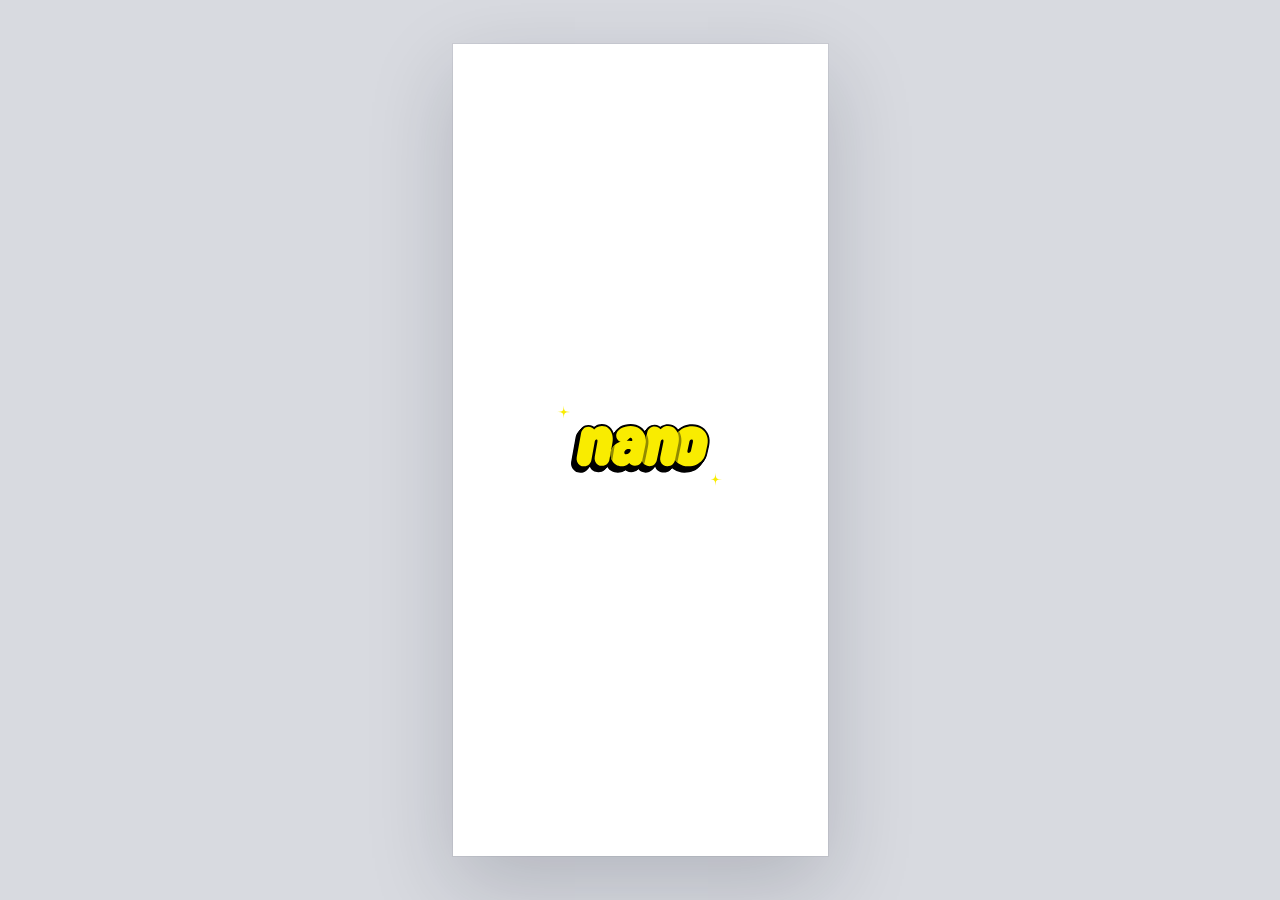
==== index.html @ daedf815 "nano loader: web page + React Native component Full-screen loading animation: the nano logo floats l" ====
<!doctype html>
<html lang="en">
<head>
<meta charset="utf-8">
<meta name="viewport" content="width=device-width, initial-scale=1, maximum-scale=1, user-scalable=no, viewport-fit=cover">
<meta name="theme-color" content="#ffffff">
<title>nano Loader</title>
<!-- phone.css / phone.js: the 375 × 812 frame on desktop, full-bleed on phones and in Vercel Sim -->
<link rel="stylesheet" href="phone.css">
<script src="phone.js"></script>
<link rel="stylesheet" href="app.css">
</head>
<body>
<main class="device" style="--device-bg:#ffffff">
  <section class="loader" role="img" aria-label="Loading">

    <!-- ripples: five rings spreading out from just beyond the stars -->
    <div class="ripples" aria-hidden="true">
      <i class="ring r0"></i><i class="ring r1"></i><i class="ring r2"></i><i class="ring r3"></i><i class="ring r4"></i>
    </div>

    <!-- the nano sticker logo (Figma Inter-OP 282:59295). Each letter is drawn in three global layers
         — white border, black extrusion, yellow face — so overlaps stay exactly as in Figma while
         every letter can float on its own. -->
    <svg class="logo" viewBox="-4 -4 173 72" width="151" height="62" overflow="visible" aria-hidden="true">
      <defs>
        <path id="o" d="M137.452 53.1138C133.152 53.0471 129.295 51.9227 125.989 49.7705C124.724 48.945 123.576 47.9881 122.577 46.9263C120.887 45.1216 119.592 42.9864 118.727 40.5756C117.369 36.8009 117.179 32.6819 118.161 28.3351L120.193 18.8201C120.931 15.587 122.341 12.6643 124.393 10.1031C125.036 9.30088 125.747 8.5432 126.508 7.85016C128.175 6.32738 130.125 5.06741 132.3 4.10521C135.281 2.78483 138.69 2.11405 142.432 2.11405L142.909 2.11723C147.279 2.18399 151.152 3.33375 154.421 5.53261C157.757 7.77916 160.165 10.847 161.579 14.6523C162.974 18.4163 163.183 22.5576 162.2 26.9649L160.081 36.4481C159.424 39.66 158.05 42.6059 156.008 45.1619C153.967 47.7126 151.303 49.7207 148.089 51.1312C145.078 52.4494 141.661 53.117 137.93 53.117L137.453 53.1138H137.452Z"/>
        <path id="n2" d="M92.889 53.0244C97.0392 52.9258 101.096 50.4864 102.819 46.4405C102.98 46.0633 103.497 45.117 103.407 44.7079C103.505 45.1541 103.631 45.5928 103.783 46.023C104.524 48.1191 105.831 49.8252 107.669 51.0947C109.457 52.3314 111.559 52.9598 113.917 52.9651H113.95C116.696 52.9651 119.053 52.1427 120.957 50.5214C122.849 48.9096 124.056 46.8644 124.545 44.4504L128.625 24.6904C129.372 21.2029 129.376 17.7441 128.638 14.4082C127.854 10.8699 126.27 7.93558 123.932 5.68585C121.437 3.28989 118.289 2.07125 114.536 2.06171C111.875 2.06171 109.437 2.7007 107.292 3.9628C106.727 4.29554 106.199 4.65054 105.711 5.02567C105.23 4.63888 104.699 4.29236 104.124 3.98611C102.48 3.11504 100.713 2.67103 98.8436 2.66679C96.0805 2.66679 93.7254 3.49759 91.8451 5.13587C90.0304 6.71376 88.8241 8.72611 88.2467 11.1772L88.1275 11.7611L82.3507 39.5684C81.8873 41.8595 82.0332 44.0403 82.7853 46.0506C83.7872 48.7273 85.7035 50.9283 88.2682 52.094C89.7417 52.7648 91.3231 53.0615 92.8911 53.0233L92.889 53.0244Z"/>
        <path id="a" d="M60.4628 53.1162C57.7573 53.1045 55.2553 52.4295 53.0235 51.107C51.3558 50.1194 49.9224 48.798 48.7633 47.1809C48.3492 46.6055 47.9721 45.9951 47.6413 45.3688C46.3702 42.9686 45.7311 40.1848 45.7434 37.0968C45.7578 33.6433 46.6487 30.5024 48.3924 27.7631C49.6768 25.7444 51.4452 24.0224 53.6492 22.6448C54.0006 22.4254 54.3634 22.2145 54.7364 22.0121C54.3171 21.5649 53.94 21.0764 53.6133 20.5572C52.6217 18.9761 52.1244 17.1386 52.1326 15.0923C52.1347 14.5646 52.1829 14.0242 52.2765 13.488C52.5303 12.0256 53.1242 10.6088 54.0397 9.28099C55.1258 7.70523 56.5931 6.31703 58.3995 5.15243L58.492 5.09521C60.2737 4.05565 62.2373 3.26406 64.3797 2.71408C66.4625 2.17894 68.6892 1.90766 70.9991 1.90872H71.1173C75.6096 1.92779 79.5266 3.09027 82.7571 5.36437C86.0093 7.6533 88.351 10.7275 89.7156 14.5032C91.0596 18.2269 91.2641 22.3311 90.3239 26.7044L86.6936 44.2413C86.1357 46.5048 84.9509 48.4536 83.1743 50.0336C81.296 51.7036 78.9224 52.5503 76.1183 52.5493C74.1043 52.5408 72.3082 52.0448 70.7258 51.0742C70.2469 50.7806 69.8 50.4606 69.3879 50.1152C68.9132 50.4913 68.4077 50.8485 67.8723 51.1844C65.8224 52.4687 63.3532 53.1183 60.5327 53.1173H60.4628V53.1162Z"/>
        <path id="n1" d="M16.8291 53.1173C14.6599 53.1173 12.684 52.5471 10.9567 51.4228C9.11436 50.2232 7.76315 48.5828 6.94113 46.5461C6.13965 44.5645 5.93723 42.3964 6.33899 40.1042L11.4602 11.7193C11.9688 9.26615 13.1156 7.22837 14.8819 5.60598C16.7191 3.91577 19.0526 3.02351 21.8157 2.95251C21.9133 2.95039 22.0099 2.94827 22.1075 2.94827C23.8348 2.94827 25.5066 3.34248 27.0756 4.11923C27.6541 4.40641 28.1884 4.73597 28.6755 5.1058C29.1502 4.72008 29.664 4.35342 30.2147 4.00902C32.3253 2.68759 34.7471 1.98289 37.4126 1.91401C37.5544 1.91083 37.6951 1.90871 37.8339 1.90871C41.3521 1.90871 44.3761 3.03622 46.8217 5.26158C49.2076 7.43395 50.8599 10.3099 51.7312 13.8101C52.5532 17.1068 52.6396 20.5487 51.9881 24.0393L48.4482 43.8036C48.0229 46.2229 46.8741 48.2925 45.0348 49.9477C43.1739 51.622 40.8384 52.5058 38.0907 52.5758C37.9798 52.5789 37.8688 52.58 37.7588 52.58C35.5455 52.58 33.549 52.0109 31.8238 50.8877C29.9609 49.6754 28.6138 48.0138 27.8216 45.9474C27.6634 45.5362 27.5308 45.1176 27.4229 44.6917C26.8835 46.9774 25.785 48.8891 24.1471 50.4288C22.3284 52.137 19.9723 53.0399 17.1425 53.112C17.0366 53.1151 16.9308 53.1162 16.8249 53.1162L16.8291 53.1173Z"/>
      </defs>
      <g class="border">
          <g class="letter l3"><use href="#o" x="-0.00" y="0.00"/><use href="#o" x="-0.86" y="1.06"/><use href="#o" x="-1.72" y="2.12"/><use href="#o" x="-2.58" y="3.18"/><use href="#o" x="-3.44" y="4.24"/><use href="#o" x="-4.30" y="5.30"/></g>
          <g class="letter l2"><use href="#n2" x="-0.00" y="0.00"/><use href="#n2" x="-0.86" y="1.06"/><use href="#n2" x="-1.72" y="2.12"/><use href="#n2" x="-2.58" y="3.18"/><use href="#n2" x="-3.44" y="4.24"/><use href="#n2" x="-4.30" y="5.30"/></g>
          <g class="letter l1"><use href="#a" x="-0.00" y="0.00"/><use href="#a" x="-0.86" y="1.06"/><use href="#a" x="-1.72" y="2.12"/><use href="#a" x="-2.58" y="3.18"/><use href="#a" x="-3.44" y="4.24"/><use href="#a" x="-4.30" y="5.30"/></g>
          <g class="letter l0"><use href="#n1" x="-0.00" y="0.00"/><use href="#n1" x="-0.86" y="1.06"/><use href="#n1" x="-1.72" y="2.12"/><use href="#n1" x="-2.58" y="3.18"/><use href="#n1" x="-3.44" y="4.24"/><use href="#n1" x="-4.30" y="5.30"/></g>
      </g>
      <g class="extrusion">
          <g class="letter l3"><use href="#o" x="-0.00" y="0.00"/><use href="#o" x="-0.86" y="1.06"/><use href="#o" x="-1.72" y="2.12"/><use href="#o" x="-2.58" y="3.18"/><use href="#o" x="-3.44" y="4.24"/><use href="#o" x="-4.30" y="5.30"/></g>
          <g class="letter l2"><use href="#n2" x="-0.00" y="0.00"/><use href="#n2" x="-0.86" y="1.06"/><use href="#n2" x="-1.72" y="2.12"/><use href="#n2" x="-2.58" y="3.18"/><use href="#n2" x="-3.44" y="4.24"/><use href="#n2" x="-4.30" y="5.30"/></g>
          <g class="letter l1"><use href="#a" x="-0.00" y="0.00"/><use href="#a" x="-0.86" y="1.06"/><use href="#a" x="-1.72" y="2.12"/><use href="#a" x="-2.58" y="3.18"/><use href="#a" x="-3.44" y="4.24"/><use href="#a" x="-4.30" y="5.30"/></g>
          <g class="letter l0"><use href="#n1" x="-0.00" y="0.00"/><use href="#n1" x="-0.86" y="1.06"/><use href="#n1" x="-1.72" y="2.12"/><use href="#n1" x="-2.58" y="3.18"/><use href="#n1" x="-3.44" y="4.24"/><use href="#n1" x="-4.30" y="5.30"/></g>
      </g>
      <g class="faces">
          <g class="letter l3"><path d="M159.556 15.4547C158.309 12.1029 156.185 9.39539 153.238 7.41058C150.318 5.44485 146.837 4.42013 142.884 4.35867C139.267 4.30462 135.994 4.91077 133.163 6.16438C131.192 7.03651 129.45 8.16296 127.954 9.52785C127.276 10.1456 126.65 10.8122 126.077 11.5285C124.243 13.8185 122.981 16.4233 122.324 19.3003L120.285 28.8429C119.401 32.7552 119.566 36.4408 120.772 39.7948C121.536 41.9226 122.665 43.7845 124.144 45.3624C125.025 46.3002 126.031 47.1384 127.154 47.8717C130.117 49.7993 133.593 50.8082 137.488 50.8686C141.103 50.9226 144.383 50.3165 147.243 49.065C150.131 47.7976 152.517 46.0067 154.335 43.7337C156.149 41.4627 157.375 38.8336 157.967 35.9428L160.087 26.4607C160.972 22.4911 160.791 18.7906 159.555 15.4547H159.556ZM143.309 22.9594L141.197 32.7044C141.078 33.2395 140.882 33.71 140.601 34.1371C140.353 34.5207 140.041 34.8174 139.644 35.0463C139.279 35.2593 138.898 35.3578 138.474 35.3515C138.023 35.3451 137.685 35.2445 137.441 35.0463C137.294 34.9297 137.116 34.7347 137.028 34.2632C136.929 33.7323 136.965 33.0784 137.132 32.3102L139.255 22.525C139.371 21.9898 139.566 21.5225 139.846 21.0923C140.103 20.7002 140.411 20.3982 140.792 20.1661C141.126 19.9637 141.488 19.8704 141.9 19.8768C142.319 19.8832 142.645 19.987 142.919 20.2011C143.073 20.3176 143.262 20.5126 143.345 20.9651C143.446 21.514 143.435 22.1859 143.309 22.9584V22.9594Z" fill="#F9EC00"/><path d="M129.474 26.2508L125.391 46.0045C125.359 46.1581 125.326 46.3044 125.287 46.4517C124.886 46.1115 124.51 45.7438 124.149 45.3644C122.667 43.7823 121.541 41.9278 120.771 39.7989C119.568 36.4418 119.399 32.7583 120.286 28.847L122.325 19.3034C122.984 16.4274 124.246 13.8174 126.078 11.5285C126.434 11.0813 126.81 10.6606 127.211 10.2537C128.253 11.929 129.016 13.8375 129.489 15.9665C130.226 19.3034 130.22 22.7601 129.475 26.2508H129.474Z" fill="#918A00"/></g>
          <g class="letter l2"><path d="M126.558 24.2199L125.121 31.1672L122.598 43.3865L122.474 43.9937C122.086 45.916 121.122 47.5437 119.607 48.8323C118.087 50.1272 116.178 50.781 113.926 50.7747C111.998 50.7747 110.29 50.2671 108.853 49.2795C107.397 48.2717 106.362 46.9238 105.78 45.2685C105.211 43.6673 105.113 41.9114 105.495 40.0495L106.104 37.0994L109.029 22.8974C109.198 22.1238 109.243 21.4488 109.172 20.8755C109.12 20.5014 109.017 20.2344 108.854 20.0818C108.705 19.9345 108.401 19.9016 108.168 19.9016C107.812 19.9016 107.528 19.9821 107.281 20.1485C106.945 20.3753 106.647 20.6762 106.382 21.0832C106.137 21.4498 105.98 21.8705 105.909 22.358L105.903 22.4184L102.7 37.768L101.413 43.9481C100.954 45.8906 100.002 47.4918 98.578 48.7602C97.1025 50.0753 95.181 50.7355 92.8639 50.7291C90.9876 50.7228 89.3045 50.2215 87.868 49.2275C87.3892 48.9001 86.9618 48.5334 86.5805 48.1265C86.4706 48.0195 86.3668 47.9061 86.2702 47.7863L86.2641 47.7927C85.6239 47.0583 85.1256 46.2116 84.769 45.2632C84.6395 44.9231 84.5358 44.5829 84.4587 44.229C84.1412 42.9075 84.1289 41.4928 84.433 40.0177L84.5234 39.5706L88.6654 19.6229L89.8368 13.9907L90.2509 11.9953V11.9815L90.3218 11.635C90.7811 9.68618 91.7521 8.07757 93.2143 6.80276C94.7093 5.50146 96.6113 4.84763 98.877 4.85399C100.372 4.85399 101.815 5.21428 103.161 5.92852C104.189 6.47532 105.019 7.17683 105.633 8.01081C106.351 7.22346 107.258 6.50287 108.351 5.86175C110.176 4.78723 112.272 4.24043 114.576 4.24678C117.74 4.25314 120.4 5.27469 122.496 7.28386C123.861 8.59894 124.929 10.1938 125.692 12.0493C126.061 12.9373 126.359 13.8847 126.579 14.8924C127.246 17.9094 127.239 21.0461 126.56 24.222L126.558 24.2199Z" fill="#F9EC00"/><path d="M90.5726 15.7912C90.3465 15.1702 90.0937 14.5693 89.8153 13.9897L84.4115 40.0168C84.0292 41.885 84.1464 43.6536 84.7475 45.2622C85.103 46.2096 85.6014 47.0574 86.2425 47.7917L86.2487 47.7854C86.3463 47.9051 86.4491 48.0185 86.559 48.1255C86.9926 47.3117 87.3225 46.4438 87.5496 45.5293L91.1798 27.9903C92.118 23.6191 91.9114 19.5149 90.5715 15.7912H90.5726Z" fill="#918A00"/></g>
          <g class="letter l1"><path d="M88.6364 19.6202C88.5008 18.1123 88.1771 16.6637 87.6788 15.2755C86.4684 11.9385 84.404 9.22255 81.5249 7.20066C78.6581 5.17876 75.1511 4.15086 71.0934 4.13073C68.9192 4.12437 66.8292 4.37128 64.8871 4.87145C62.9328 5.37163 61.1531 6.08586 59.5871 7.00037L59.5285 7.04064C57.9626 8.04841 56.7008 9.23632 55.7822 10.5641C55.0506 11.6323 54.5851 12.7397 54.3847 13.881C54.3138 14.2815 54.2809 14.6884 54.2748 15.0954C54.2686 16.7103 54.6498 18.1324 55.4133 19.3394C55.6917 19.7866 56.0154 20.2073 56.3966 20.5941C57.2639 21.4683 58.3058 22.0819 59.5285 22.4295C58.6223 22.6902 57.7745 22.9964 56.9854 23.3567C56.1891 23.717 55.4451 24.1112 54.7526 24.5446C53.9562 25.0384 53.2257 25.5852 52.565 26.1797C51.6268 27.0211 50.8305 27.9547 50.1831 28.9826C49.1155 30.6506 48.423 32.4934 48.0993 34.4951C47.9565 35.3429 47.8918 36.2097 47.8856 37.1041C47.8722 39.8074 48.423 42.2298 49.5224 44.2983C49.5553 44.3587 49.5872 44.4181 49.6201 44.4721C49.879 44.9596 50.1698 45.4195 50.4801 45.854C51.4635 47.222 52.6677 48.3368 54.0847 49.1708C55.9877 50.2983 58.129 50.879 60.4523 50.8854C62.8988 50.8992 65.0145 50.3513 66.7356 49.2768C67.7971 48.6092 68.7095 47.8621 69.4668 47.0345C70.0618 47.8557 70.8519 48.5625 71.8096 49.157C73.058 49.9179 74.4884 50.3121 76.0543 50.3184C78.3519 50.3248 80.261 49.6646 81.7489 48.3432C83.0436 47.1955 83.9365 45.8137 84.4277 44.2252C84.4862 44.0514 84.5376 43.8713 84.5828 43.6848L85.4439 39.5403L88.2008 26.22C88.693 23.9247 88.8409 21.7153 88.6344 19.6192L88.6364 19.6202ZM67.8454 20.2211C68.467 19.6266 69.0363 18.8329 69.735 18.3454C70.2919 17.9586 71.0102 17.8251 71.6637 17.9851C72.3038 18.1515 72.8546 18.639 72.8803 19.3532C72.9317 20.9014 72.8803 21.409 72.8803 21.409H71.4572C69.9364 21.4154 68.4023 21.3687 66.8816 21.4026H66.8363C66.7521 21.409 66.6288 21.4026 66.5322 21.4026C67.011 21.1292 67.4446 20.6089 67.8454 20.2211ZM63.7034 34.7431C63.9428 33.0677 65.1204 31.7929 66.6349 31.226C67.7087 30.8254 70.5951 30.3581 71.1643 31.8268C71.3328 32.2475 71.1777 32.7339 70.9835 33.1419C70.5242 34.1232 69.8254 35.0101 68.9777 35.6915C68.0262 36.4524 66.8816 36.96 65.6711 37.0331C65.1923 37.0659 64.6939 36.9663 64.3189 36.659C63.7815 36.2182 63.6068 35.4446 63.7044 34.7431H63.7034Z" fill="#F9EC00"/><path d="M52.5856 26.1851L49.6417 44.4775C49.6088 44.4245 49.577 44.3641 49.5441 44.3037C48.4436 42.2352 47.8939 39.8127 47.9072 37.1094C47.9206 34.0925 48.6902 31.3564 50.2048 28.9879C50.8521 27.96 51.6474 27.0254 52.5866 26.1851H52.5856Z" fill="#918A00"/></g>
          <g class="letter l0"><path d="M38.0446 50.3884C36.1251 50.4372 34.4153 49.9836 32.9624 49.0373C31.4879 48.0772 30.4234 46.7664 29.7996 45.1408C29.1924 43.5587 29.0506 41.8144 29.3763 39.9557L32.4445 22.8025C32.5914 22.0247 32.6192 21.3518 32.5308 20.787C32.4712 20.4182 32.3603 20.1522 32.2 20.0039C32.0479 19.864 31.7407 19.8407 31.5095 19.847C31.156 19.8566 30.8786 19.9413 30.634 20.1141C30.3052 20.3472 30.0206 20.6588 29.7657 21.0667C29.5304 21.444 29.3876 21.8657 29.3321 22.3553L29.326 22.4125L25.4244 43.9455C25.0196 45.8868 24.1153 47.5092 22.7282 48.8126C21.2979 50.1563 19.4041 50.8674 17.0994 50.9267C15.2303 50.9744 13.5462 50.5198 12.0943 49.5735C10.628 48.6187 9.5542 47.3174 8.90377 45.7056C8.26156 44.1182 8.1023 42.3644 8.43111 40.4941L13.5503 12.1187C13.9551 10.1699 14.8768 8.5433 16.2989 7.23776C17.7508 5.90255 19.6271 5.19468 21.8753 5.13745C23.3673 5.0993 24.811 5.41933 26.1663 6.09012C27.2041 6.60619 28.0436 7.27697 28.6766 8.09399C29.3722 7.28651 30.2569 6.54472 31.3225 5.87712C33.1134 4.75596 35.1829 4.15724 37.4733 4.09896C40.6196 4.01842 43.2952 4.96048 45.4274 6.90078C47.4896 8.77749 48.923 11.2858 49.6875 14.3536C50.4304 17.3334 50.5075 20.4532 49.9156 23.6259L46.3737 43.405C46.0357 45.3284 45.1201 46.9773 43.6508 48.2998C42.1722 49.6297 40.2877 50.3322 38.0487 50.3895L38.0446 50.3884Z" fill="#F9EC00"/></g>
      </g>
      <g class="stars">
        <g transform="translate(-14.13 -19.61) scale(0.6)"><path class="star s0" d="M25 12.5C13.7363 13.1868 13.1868 13.7363 12.5 25C11.8132 13.7363 11.2637 13.1868 0 12.5C11.2637 11.8132 11.8132 11.2637 12.5 0C13.1868 11.2637 13.7363 11.8132 25 12.5Z" fill="#F9EC00"/></g>
        <g transform="translate(161.87 58.39) scale(0.6)"><path class="star s1" d="M25.6002 12.8C14.066 13.5033 13.5034 14.0659 12.8001 25.6C12.0968 14.0659 11.5341 13.5033 0 12.8C11.5341 12.0967 12.0968 11.5341 12.8001 0C13.5034 11.5341 14.066 12.0967 25.6002 12.8Z" fill="#F9EC00"/></g>
      </g>
    </svg>

  </section>
</main>
</body>
</html>
---- phone.css ----
/* ══ 375 × 812 phone frame — from the `vercel-sim-prototype` skill ═════════════════════════════
   One element is the phone: `.device` (or any element with `data-device`). Everything the
   prototype draws lives inside it.
     · Desktop browser: a 375 × 812 frame centred on a grey stage, the iteration tab to its
       left. A window shorter than the frame shrinks it to fit (phone.js sets --frame-k).
     · Phone / Vercel Sim (Mac, iOS, Android): the frame IS the screen — full-bleed, 375 CSS px
       wide (the Sims lock the layout to 375 and scale it to the device), 100dvh tall (812 on a
       13 mini, ~815 on bigger iPhones). No shadow, no stage, no iteration tab (the Sims draw
       their own from it).
   phone.js adds html.is-phone / html.in-sim / html.is-desktop before first paint; the media
   query below is the no-JS fallback.

   Per project, override on :root (after this file):
     --frame-w / --frame-h   the design frame (default 375 × 812, the iPhone 13 mini)
     --stage                 the desktop background behind the frame
     --device-bg             the phone's own background (also the page background on a phone)
     --status-h              your design's status-bar height (default 50px; noon Figma files: 62px)
   Use in the prototype:
     --safe-top / --safe-bottom   the notch and home-bar insets: 50 / 34 in the desktop frame
                                  (13 mini), the device's real env() insets on a phone / Sim
     --top-inset                  where content starts under the status bar
                                  = max(--status-h, --safe-top) */
:root {
  --frame-w: 375px;
  --frame-h: 812px;
  --frame-k: 1;
  --frame-radius: 0px;
  --stage: #d8dae0;
  --device-bg: #fff;
  --status-h: 50px;
  --safe-top: 50px;
  --safe-bottom: 34px;
  --top-inset: max(var(--status-h), var(--safe-top));
}
html.is-phone {
  --safe-top: env(safe-area-inset-top, 0px);
  --safe-bottom: env(safe-area-inset-bottom, 0px);
}

*, *::before, *::after { box-sizing: border-box; }
html, body { margin: 0; padding: 0; }
html { -webkit-text-size-adjust: 100%; text-size-adjust: 100%; }
body {
  min-height: 100vh; min-height: 100dvh;
  display: flex; align-items: center; justify-content: center;
  background: var(--stage);
  -webkit-font-smoothing: antialiased; -moz-osx-font-smoothing: grayscale;
}

.device, [data-device] {
  position: relative;
  flex: none;
  width: var(--frame-w);
  height: var(--frame-h);
  overflow: hidden;
  background: var(--device-bg);
  border-radius: var(--frame-radius);
  box-shadow: 0 30px 80px rgba(16, 22, 40, .18), 0 0 0 1px rgba(16, 22, 40, .06);
  /* a containing block for position:fixed children, so a "fixed" header or sheet sticks to the
     frame on desktop exactly as it sticks to the screen on a phone */
  contain: layout paint;
  isolation: isolate;
}
html.is-desktop body { height: 100vh; height: 100dvh; overflow: hidden; }
html.is-desktop .device, html.is-desktop [data-device] { scale: var(--frame-k); }

/* phone / Vercel Sim: the frame is the screen */
html.is-phone body { display: block; background: var(--device-bg); overscroll-behavior: none; }
html.is-phone .device, html.is-phone [data-device] {
  width: 100%; height: 100vh; height: 100dvh; border-radius: 0; box-shadow: none; scale: none;
}
@media (max-width: 520px) and (pointer: coarse) {        /* no-JS fallback */
  body { display: block; background: var(--device-bg); }
  .device, [data-device] { width: 100%; height: 100vh; height: 100dvh; border-radius: 0; box-shadow: none; }
}

/* the usual inner scroller: the page scrolls inside the phone, never the document */
.device > .scroll, [data-device] > .scroll {
  position: absolute; inset: 0;
  overflow-x: hidden; overflow-y: auto;
  overscroll-behavior: contain;
  scrollbar-width: none;
  -webkit-overflow-scrolling: touch;
}
.device > .scroll::-webkit-scrollbar, [data-device] > .scroll::-webkit-scrollbar { display: none; }

/* phones: app-like taps — no grey flash, no long-press callout on images */
html.is-phone * { -webkit-tap-highlight-color: transparent; }
html.is-phone img { -webkit-touch-callout: none; }

/* a status bar drawn by the prototype (optional, class .sbar). The Vercel Sims hide the
   system one over prototypes, so the design's own shows there and in the desktop frame; a plain
   phone browser already shows the real one, so it's hidden there. */
html.is-phone:not(.in-sim) .sbar { display: none; }
html.solo .sbar { display: none; }
---- app.css ----
/* nano Loader — the nano logo floats letter by letter, two sparkles flicker, and thin yellow
   ripples spread out behind it. Pure CSS motion; react-native/ holds the same loader for React Native.
   Timings and curves live in react-native/motion.ts too — keep the two in step. */

.loader {
  position: absolute; inset: 0; overflow: hidden;
  display: grid; place-items: center; background: #fff;
}

/* ── logo ─────────────────────────────────────────────────────────────────────────────── */
.logo { position: relative; z-index: 1; display: block; }
.border use { fill: #fff; stroke: #fff; stroke-width: 4; stroke-linejoin: round; }
.extrusion use { fill: #000; }

/* every layer of a letter shares one animation and delay, so the letter moves as one piece;
   the negative delays start the wave mid-flight, so there is no still first frame */
.letter {
  transform-box: fill-box; transform-origin: 50% 100%;
  animation: float 1.0s cubic-bezier(.37, 0, .63, 1) infinite both;
}
.l0 { animation-delay: -1.00s; }
.l1 { animation-delay: -0.91s; }
.l2 { animation-delay: -0.82s; }
.l3 { animation-delay: -0.73s; }

/* a smooth rise, then a subtle elastic settle: one small dip past rest and a faint spring back */
@keyframes float {
  0%, 100% { transform: translateY(0) scale(1, 1); }
  30%      { transform: translateY(-7px) scale(.995, 1.012); }
  54%      { transform: translateY(.56px) scale(1.01, .99); }
  68%      { transform: translateY(-.35px) scale(1, 1); }
  80%      { transform: translateY(0) scale(1, 1); }
}

/* ── stars: each flickers on its own rhythm ──────────────────────────────────────────── */
.star {
  transform-box: fill-box; transform-origin: 50% 50%;
  animation: flicker 1.7s cubic-bezier(.37, 0, .63, 1) infinite both;
}
.s1 { animation-duration: 2.3s; animation-delay: -.9s; }
@keyframes flicker {
  0%, 100% { transform: scale(1); opacity: 1; }
  22%      { transform: scale(.55); opacity: .35; }
  34%      { transform: scale(1.12); opacity: 1; }
  46%      { transform: scale(.9); opacity: .75; }
  58%      { transform: scale(1); opacity: 1; }
  78%      { transform: scale(.8); opacity: .6; }
}

/* ── ripples ──────────────────────────────────────────────────────────────────────────────
   Rings are born at 130px radius (clear of the stars), grow linearly so they stay an even 80px
   apart, and are gone by 330px radius — before the top and bottom of the screen. They grow by
   width/height, not scale, so the 0.9px line stays 0.9px. */
.ripples { position: absolute; inset: 0; pointer-events: none; }
.ring {
  position: absolute; left: 50%; top: 50%; width: 260px; height: 260px; border-radius: 50%;
  border: .9px solid rgba(242, 221, 0, .9);
  transform: translate(-50%, -50%); opacity: 0;
  animation: ring 5.48s linear infinite;
}
.r1 { animation-delay: -1.096s; }
.r2 { animation-delay: -2.192s; }
.r3 { animation-delay: -3.288s; }
.r4 { animation-delay: -4.384s; }
@keyframes ring {
  0%   { width: 260px; height: 260px; opacity: 0; }
  8%   { opacity: .9; }
  50%  { opacity: 0; }
  100% { width: 1060px; height: 1060px; opacity: 0; }
}

@media (prefers-reduced-motion: reduce) {
  .letter, .star, .ring { animation-play-state: paused; }
}
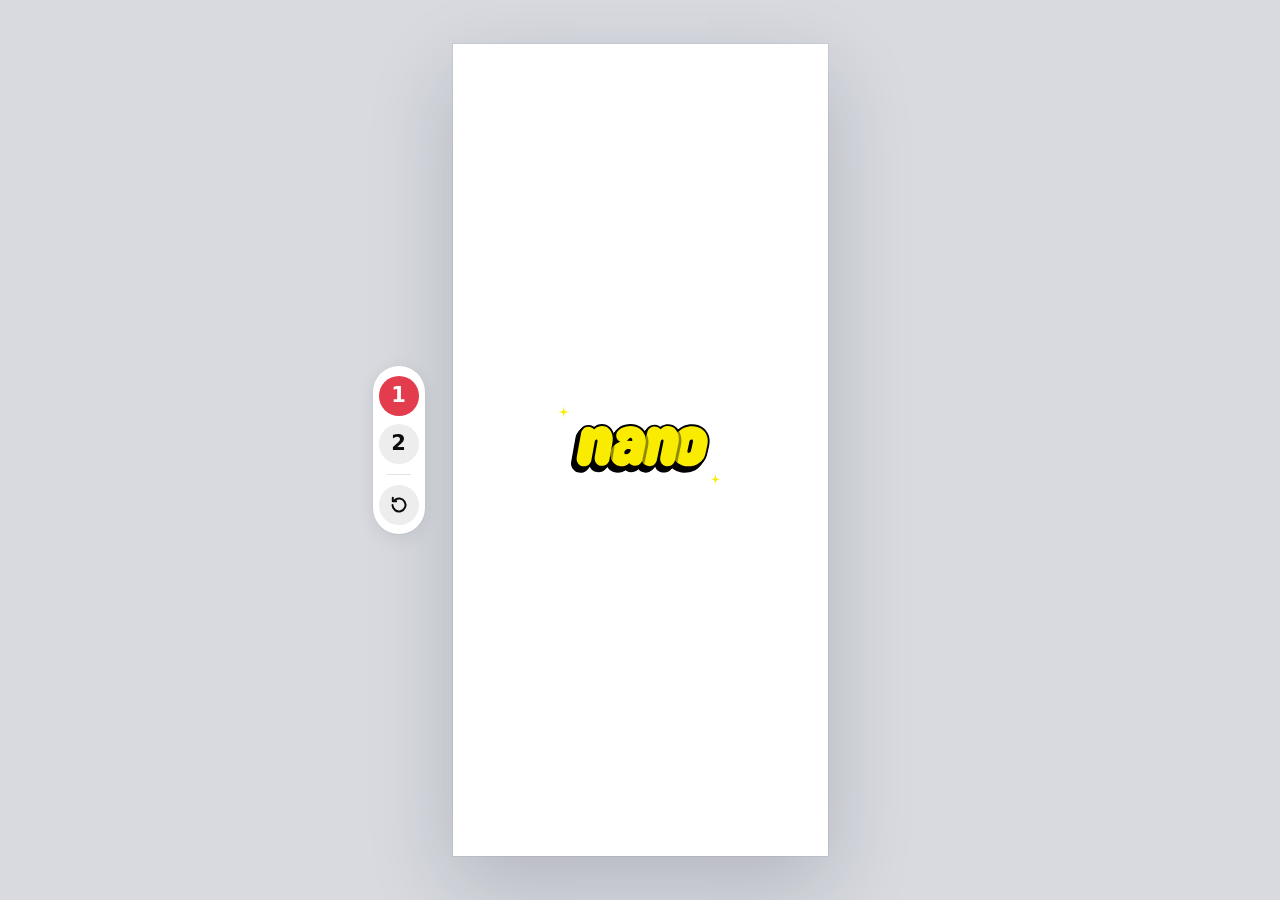
==== commit 2cf7d043: "Add iteration 2: Rubik's cube loader A 3×3×3 cube on a canvas that turns its layers through (R U R' " ====
--- a/index.html
+++ b/index.html
@@ -1,5 +1,5 @@
 <!doctype html>
-<html lang="en">
+<html data-variant="1" lang="en">
 <head>
 <meta charset="utf-8">
 <meta name="viewport" content="width=device-width, initial-scale=1, maximum-scale=1, user-scalable=no, viewport-fit=cover">
@@ -9,6 +9,7 @@
 <link rel="stylesheet" href="phone.css">
 <script src="phone.js"></script>
 <link rel="stylesheet" href="app.css">
+<link rel="stylesheet" href="switcher.css">
 </head>
 <body>
 <main class="device" style="--device-bg:#ffffff">
@@ -55,5 +56,12 @@
 
   </section>
 </main>
+<nav class="vswitch" id="vswitch" aria-label="Design variations">
+  <button class="vswitch__b" data-v="1" aria-pressed="true">1</button>
+  <button class="vswitch__b" data-v="2" aria-pressed="false">2</button>
+  <i class="vswitch__sep" aria-hidden="true"></i>
+  <button class="vswitch__b vswitch__reset vswitch__tip" id="vreset" data-tip="Reset" aria-label="Reset the flow — start again from the top"><svg width="20" height="20" viewBox="0 0 20 20" fill="none" aria-hidden="true"><path d="M3.5 10a6.5 6.5 0 1 0 1.9-4.6" stroke="currentColor" stroke-width="2" stroke-linecap="round"/><path d="M3.8 2.8v3.4h3.4" stroke="currentColor" stroke-width="2" stroke-linecap="round" stroke-linejoin="round"/></svg></button>
+</nav>
+<script src="switcher.js"></script>
 </body>
 </html>
--- a/switcher.css
+++ b/switcher.css
@@ -0,0 +1,57 @@
+/* ══ Iteration tab (prototype tool, outside the phone) — from the `vercel-sim-prototype` skill ══
+   A white pill to the left of the device frame: 40px circles 8px apart (#EDEDED, digit #0C0C0C),
+   the current iteration #E33C4D with a white digit (700 21px), a hairline, Reset and Spec Sheet
+   (labels on hover, to the left). The finalised iteration carries a green check seal on its
+   corner. It sits 28px left of the frame, vertically centred, and hides when there's no room.
+   It follows phone.css's frame (--frame-w × --frame-k). --vswitch-font = the digits' font
+   (default the project's --noontree, else the system UI font).
+   VERCEL SIM: the Sims find this tab by its class / aria-label and rebuild it natively — but only
+   buttons whose text is a plain number ("3") count as iterations. Never put anything else in a
+   number button's text: marks like the Final seal are drawn with CSS, labels come from data-tip. */
+.vswitch {
+  --vswitch-frame: calc(var(--frame-w, 375px) * var(--frame-k, 1));
+  position: fixed; top: 50%; left: calc(50% - var(--vswitch-frame) / 2 - 28px); transform: translate(-100%, -50%); z-index: 1000;
+  display: flex; flex-direction: column; gap: 8px; padding: 9.5px 6px;
+  background: #fff; border-radius: 999px; box-shadow: 0 4px 18px rgba(20, 24, 40, .08), 0 1px 3px rgba(20, 24, 40, .06);
+}
+.vswitch__b {
+  position: relative; width: 40px; height: 40px; border-radius: 50%; display: grid; place-items: center; border: 0; padding: 0;
+  background: #ededed; color: #0c0c0c; font-family: var(--vswitch-font, var(--noontree, system-ui, -apple-system, 'Segoe UI', sans-serif)); font-weight: 700; font-size: 21px; line-height: 1;
+  cursor: pointer; transition: background-color .22s ease, color .22s ease, transform .18s cubic-bezier(.2, .9, .3, 1.3);
+  -webkit-tap-highlight-color: transparent;
+}
+.vswitch__b:hover { background: #e3e3e3; }
+.vswitch__b:active { transform: scale(.92); }
+.vswitch__b[aria-pressed="true"] { background: #e33c4d; color: #fff; }
+.vswitch__b:focus-visible { outline: 2px solid #e33c4d; outline-offset: 2px; }
+.vswitch__b--final::before {                                  /* the finalised iteration: a green check seal on its corner ("Final" on hover) */
+  content: ''; position: absolute; top: -4px; right: -4px; width: 17px; height: 17px; border-radius: 50%; pointer-events: none;
+  background: #0f8857 url("data:image/svg+xml,%3Csvg xmlns='http://www.w3.org/2000/svg' viewBox='0 0 12 12'%3E%3Cpath d='M2.6 6.2l2.2 2.2 4.6-4.8' fill='none' stroke='%23fff' stroke-width='1.9' stroke-linecap='round' stroke-linejoin='round'/%3E%3C/svg%3E") center / 11px no-repeat;
+  box-shadow: 0 0 0 2px #fff;
+}
+.vswitch__sep { display: block; width: 24px; height: 1px; margin: 2px auto; background: #e3e3e3; }
+/* Reset — restarts the flow on this iteration */
+.vswitch__reset svg { transition: transform .45s cubic-bezier(.2, .9, .3, 1); }
+.vswitch__reset:hover svg { transform: rotate(-35deg); }
+.vswitch__reset.is-spinning svg { transform: rotate(-360deg); transition-duration: .5s; }
+/* Final / Reset / Spec Sheet labels show on hover, to the left */
+.vswitch__tip::after {
+  content: attr(data-tip); position: absolute; right: calc(100% + 12px); top: 50%; transform: translate(4px, -50%);
+  padding: 6px 10px; border-radius: 8px; background: #0c0c0c; color: #fff; font-family: var(--figtree, system-ui, -apple-system, 'Segoe UI', sans-serif);
+  font-size: 13px; font-weight: 600; white-space: nowrap; opacity: 0; pointer-events: none; transition: opacity .18s ease, transform .18s ease;
+}
+.vswitch__tip:hover::after, .vswitch__tip:focus-visible::after { opacity: 1; transform: translate(0, -50%); }
+@media (max-width: 520px) { .vswitch { display: none; } }   /* phone-sized screens: no room beside the frame */
+html.solo .vswitch, html.is-phone .vswitch { display: none; }   /* phones / Sims: the Sim draws its own from this one */
+
+/* this project: a narrow desktop window (e.g. an editor's preview pane) has no room beside the frame,
+   so instead of hiding, the tab becomes a horizontal pill along the bottom. Phones and the Sims keep
+   theirs hidden (html.is-phone), the Sim draws its own. */
+@media (max-width: 620px) {
+  html.is-desktop .vswitch {
+    display: flex; flex-direction: row; top: auto; bottom: 10px; left: 50%; transform: translateX(-50%);
+    padding: 6px 9.5px; border-radius: 999px;
+  }
+  html.is-desktop .vswitch__sep { width: 1px; height: 24px; margin: auto 2px; }
+  html.is-desktop .vswitch__tip::after { right: auto; left: 50%; top: auto; bottom: calc(100% + 10px); transform: translateX(-50%); }
+}
